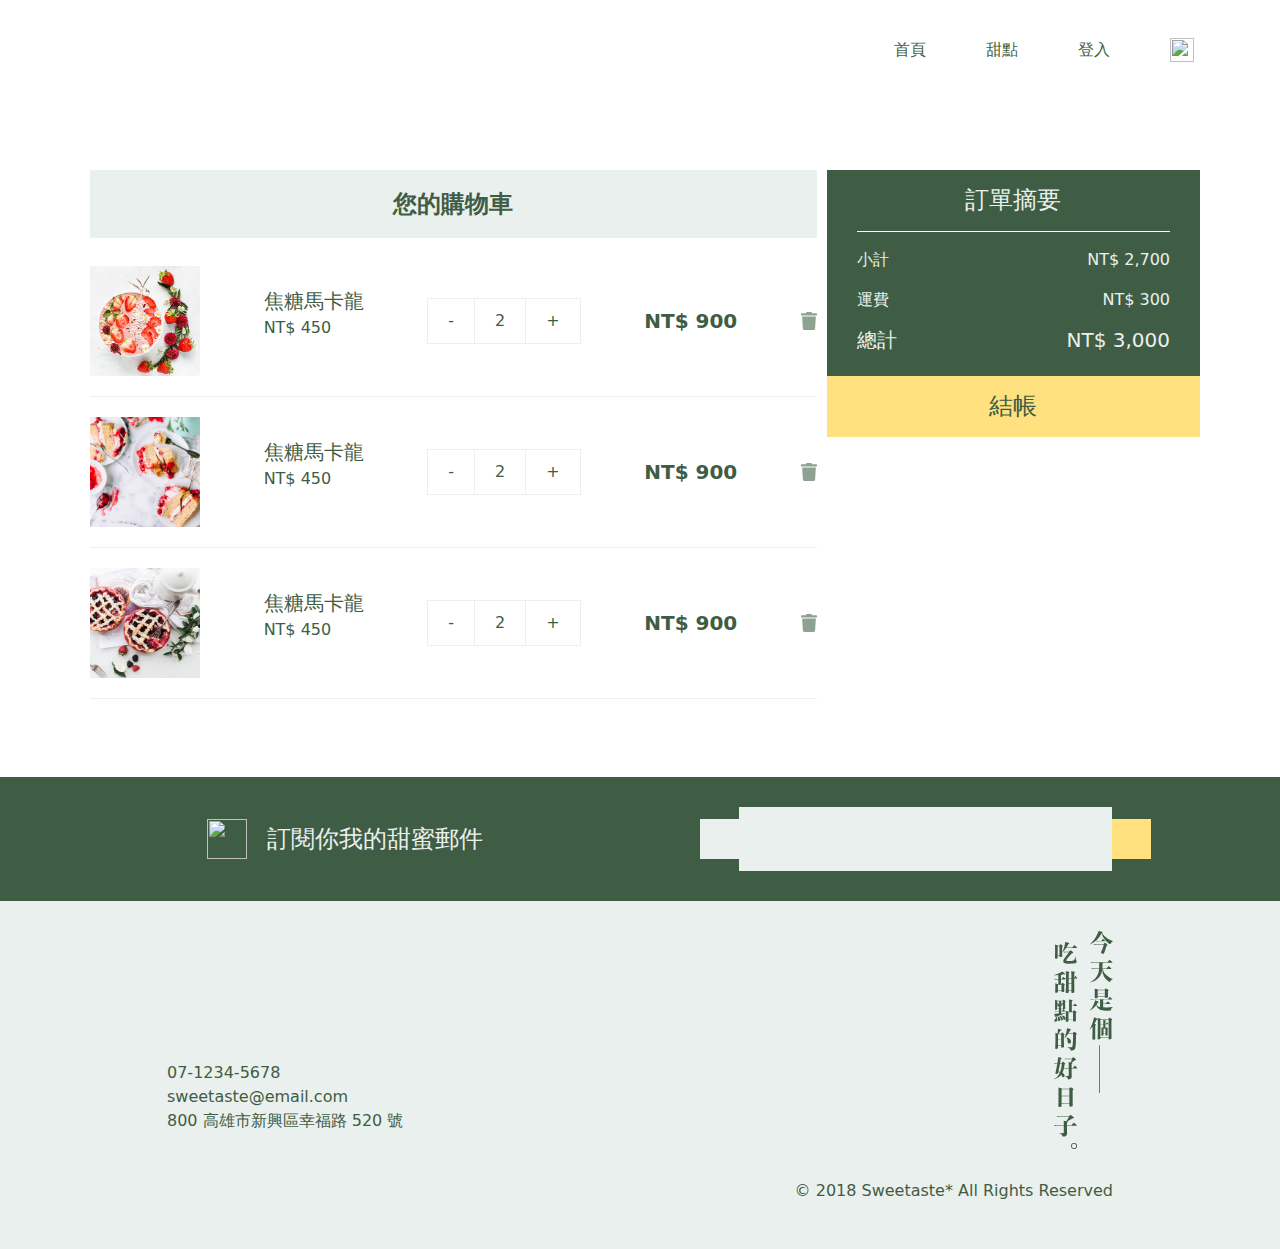
==== cart.html @ a4de26af "Add files via upload" ====
<!DOCTYPE html>
<html lang="en">
<head>
    <meta charset="UTF-8">
    <meta http-equiv="X-UA-Compatible" content="IE=edge">
    <meta name="viewport" content="width=device-width, initial-scale=1.0">
    <link rel="stylesheet" href="stylesheet/all.css" />
    <title>cart</title>


</head>
<body>
    <nav class="navbar navbar-expand-lg navbar-light">
        <div class="container px-md-3">
        <a class="navbar-brand-lg d-md-block d-none" href="#">
            <img
            src="https://raw.githubusercontent.com/hexschool/webLayoutTraining1st/f70f00178a7f0baa31e9c01634303d8562cfe93a/student-week1/logo-all-dark.svg"
            alt=""
            height="40"
            />
        </a>
        <a class="navbar-brand-sm d-md-none d-block order-2" href="#">
            <img
            src="https://raw.githubusercontent.com/hexschool/webLayoutTraining1st/f70f00178a7f0baa31e9c01634303d8562cfe93a/student-week1/logotype-lg-dark.svg"
            alt=""
            height="17"
            />
        </a>
        <button
            class="navbar-toggler border-0"
            type="button"
            data-bs-toggle="collapse"
            data-bs-target="#navbarSupportedContent"
            aria-controls="navbarSupportedContent"
            aria-expanded="false"
            aria-label="Toggle navigation"
        >
            <span class="navbar-toggler-icon"></span>
        </button>

        <div class="collapse navbar-collapse" id="navbarSupportedContent">
            <ul class="navbar-nav ms-auto mb-2 mb-lg-0">
            <li class="nav-item">
                <a class="nav-link link-primary" href="/index.html">首頁</a>
            </li>
            <li class="nav-item">
                <a class="nav-link link-primary" href="/product_list.html">甜點</a>
            </li>
            <li class="nav-item">
                <a class="nav-link link-primary" href="/log_in.html">登入</a>
            </li>
            </ul>
        </div>
        <div class="nav-cart ms-5 order-3">
                <a href="#">
                <img
                    src="https://github.com/hexschool/webLayoutTraining1st/blob/master/student-week1/shopping_cart.png?raw=true"
                    alt=""
                    width="24"
                    height="24"
                /></a>
        </div>
    </div>
    </nav>

    <section class="my-md-6 lg d-none d-md-block">
        <div class="container p-0 p-md-2">
            <div class="row gx-4 mx-0 justify-content-between">
                <div class="col-md-8">
                    <ul class="list-group">
                        <li class="list-group-item active bg-tietary border-0 text-primary fs-4 text-center fw-bold py-3" aria-current="true">您的購物車</li>
                        <li class="list-group-item border-0 px-0">
                            <div class="d-flex justify-content-between align-items-center py-4 border-bottom border-tietary">
                                <img class="object-fit" src="/sweetaste_img/p-8.jpg" height="110" width="110" alt="">
                                <div class="cart-item">
                                    <p class="fs-5 mb-0 fw-light text-primary">焦糖馬卡龍</p>
                                    <p class="text-primary fw-light" >NT$ 450</p>
                                </div>
                                <div class="d-flex text-primary fw-light">
                                    <span class="py-2 px-4 border border-tietary">-</span>
                                    <span class="py-2 px-4 border border-start-0 border-tietary">2</span>
                                    <span class="py-2 px-4 border border-start-0 border-tietary">+</span>
                                </div>
                                <p class="text-primary fs-5 fw-semibold mb-0">NT$ 900</p>
                                <img src="/sweetaste_img/trash-solid.svg" height="18" alt="">
                            </div>
                            <div class="d-flex justify-content-between align-items-center py-4 border-bottom border-tietary">
                                <img class="object-fit" src="/sweetaste_img/p-5.png" height="110" width="110" alt="">
                                <div class="cart-item">
                                    <p class="fs-5 mb-0 fw-light text-primary">焦糖馬卡龍</p>
                                    <p class="text-primary fw-light" >NT$ 450</p>
                                </div>
                                <div class="d-flex text-primary fw-light">
                                    <span class="py-2 px-4 border border-tietary">-</span>
                                    <span class="py-2 px-4 border border-start-0 border-tietary">2</span>
                                    <span class="py-2 px-4 border border-start-0 border-tietary">+</span>
                                </div>
                                <p class="text-primary fs-5 fw-semibold mb-0">NT$ 900</p>
                                <img src="/sweetaste_img/trash-solid.svg" height="18" alt="">
                            </div>
                            <div class="d-flex justify-content-between align-items-center py-4 border-bottom border-tietary">
                                <img class="object-fit" src="/sweetaste_img/p-3.png" height="110" width="110" alt="">
                                <div class="cart-item">
                                    <p class="fs-5 mb-0 fw-light text-primary">焦糖馬卡龍</p>
                                    <p class="text-primary fw-light" >NT$ 450</p>
                                </div>
                                <div class="d-flex text-primary fw-light">
                                    <span class="py-2 px-4 border border-tietary">-</span>
                                    <span class="py-2 px-4 border border-start-0 border-tietary">2</span>
                                    <span class="py-2 px-4 border border-start-0 border-tietary">+</span>
                                </div>
                                <p class="text-primary fs-5 fw-semibold mb-0">NT$ 900</p>
                                <img src="/sweetaste_img/trash-solid.svg" height="18" alt="">
                            </div>
                        </li>
                    </ul>
                </div>
                <div class="col-md-4 p-0">
                    <div class="bg-primary px-5">
                        <div class="d-flex justify-content-between align-items-center py-3 border-bottom border-white">
                            <h4 class="text-tietary mx-auto mb-0">訂單摘要</h4>
                        </div>
                        <ul class="list-group border-tietary border-1 bg-none">
                            <li class="text-tietary list-unstyled py-3">
                                <div class="d-flex justify-content-between fw-light">
                                    <p>小計</p>
                                    <p>NT$ 2,700</p>
                                </div>
                                <div class="d-flex justify-content-between fw-light">
                                    <p>運費</p>
                                    <p>NT$ 300</p>
                                </div>
                                <div class="d-flex justify-content-between">
                                    <h5>總計</h5>
                                    <h5>NT$ 3,000</h5>
                                </div>
                            </li>
                        </ul>
                    </div>
                    <div class="bg-accent py-3 text-center">
                        <h4 class="mb-0">結帳</h4>
                    </div>
                </div>
            </div>
        </div>
    </section>


        <section class="d-block d-md-none sm">
            <div class="bg-tietary border-0 text-primary fs-4 text-center fw-bold py-3">您的購物車</div>
            <div class="container">
                <div class="p-0">
                    <ul class="list-group border-bottom border-tietary mb-5 mx-2">
                        <li class="list-group-item border-0 px-0 py-0">
                            <div class="d-flex justify-content-around align-items-center pb-2 mt-5 border-bottom border-tietary">
                                <img class="object-fit" src="/sweetaste_img/p-8.jpg" height="106" width="157" alt="">
                                <div class="cart-item ml-3">
                                    <p class="fs-5 mb-0 fw-light text-primary">焦糖馬卡龍</p>
                                    <p class="text-primary fw-light" >NT$ 450</p>
                                    <div class="d-flex text-primary fw-light">
                                        <span class="py-2 px-4 border border-tietary">-</span>
                                        <span class="py-2 px-4 border border-start-0 border-tietary">2</span>
                                        <span class="py-2 px-4 border border-start-0 border-tietary">+</span>
                                    </div>
                                </div>
                            </div>
                            <p class="text-primary fs-5 fw-semibold mb-0 text-end py-2">NT$ 900</p>
                        </li>
                    </ul>
                </div>
                <div class="p-0">
                    <ul class="list-group border-bottom border-tietary mb-5 mx-2">
                        <li class="list-group-item border-0 px-0 py-0">
                            <div class="d-flex justify-content-around align-items-center pb-2 border-bottom border-tietary">
                                <img class="object-fit" src="/sweetaste_img/p-5.png" height="106" width="157" alt="">
                                <div class="cart-item ml-3">
                                    <p class="fs-5 mb-0 fw-light text-primary">焦糖馬卡龍</p>
                                    <p class="text-primary fw-light" >NT$ 450</p>
                                    <div class="d-flex text-primary fw-light">
                                        <span class="py-2 px-4 border border-tietary">-</span>
                                        <span class="py-2 px-4 border border-start-0 border-tietary">2</span>
                                        <span class="py-2 px-4 border border-start-0 border-tietary">+</span>
                                    </div>
                                </div>
                            </div>
                            <p class="text-primary fs-5 fw-semibold mb-0 text-end py-2">NT$ 900</p>
                        </li>
                    </ul>
                </div>
                <div class="d-block d-md-none p-0">
                    <ul class="list-group border-bottom border-tietary mb-5 mx-2">
                        <li class="list-group-item border-0 px-0 py-0">
                            <div class="d-flex justify-content-around align-items-center pb-2 border-bottom border-tietary">
                                <img class="object-fit" src="/sweetaste_img/p-3.png" height="106" width="157" alt="">
                                <div class="cart-item ml-3">
                                    <p class="fs-5 mb-0 fw-light text-primary">焦糖馬卡龍</p>
                                    <p class="text-primary fw-light" >NT$ 450</p>
                                    <div class="d-flex text-primary fw-light">
                                        <span class="py-2 px-4 border border-tietary">-</span>
                                        <span class="py-2 px-4 border border-start-0 border-tietary">2</span>
                                        <span class="py-2 px-4 border border-start-0 border-tietary">+</span>
                                    </div>
                                </div>
                            </div>
                            <p class="text-primary fs-5 fw-semibold mb-0 text-end py-2">NT$ 900</p>
                        </li>
                    </ul>
                </div>        
            </div>

            <div class="container px-5">
                <div class="d-flex justify-content-between align-items-center py-3 border-bottom border-white bg-tietary">
                    <h4 class=" mx-auto mb-0">訂單摘要</h4>
                </div>
                <ul class="list-group border-tietary border-1 bg-none">
                    <li class=" list-unstyled py-3">
                        <div class="d-flex justify-content-between fw-light">
                            <p>小計</p>
                            <p>NT$ 2,700</p>
                        </div>
                        <div class="d-flex justify-content-between fw-light">
                            <p>運費</p>
                            <p>NT$ 300</p>
                        </div>
                        <div class="d-flex justify-content-between">
                            <h5>總計</h5>
                            <h5>NT$ 3,000</h5>
                        </div>
                    </li>
                </ul>
            </div>
            <div class="bg-accent py-3 text-center">
                <h4 class="mb-0">結帳</h4>
            </div>
        </section>


    <section class="py-5 bg-primary">
        <div class="container">
            <div class="row justify-content-around">
                <div class="col-md-5 d-flex justify-content-center align-items-center mb-5 mb-md-0">
                    <img src="https://raw.githubusercontent.com/hexschool/webLayoutTraining1st/f70f00178a7f0baa31e9c01634303d8562cfe93a/student-week1/logo-light.svg"  width="40" height="40" alt="">
                    <p class="text-tietary fs-4 mx-4 mb-0">訂閱你我的甜蜜郵件</p>
                </div>
                <div class="col-md-5">
                    <div class="input-group d-flex flex-nowrap align-items-center">
                        <span class="input-group-text bg-tietary border-0 py-4" id="addon-wrapping"><img src="https://github.com/hexschool/webLayoutTraining1st/blob/master/student-week1/mail-24px.png?raw=true" alt=""></span>
                        <input type="text" class="form-control bg-tietary border-0 py-4" placeholder="" aria-label="Username" aria-describedby="addon-wrapping">
                        <span class="input-group-text bg-accent border-0 py-4" id="addon-wrapping"><img src="https://github.com/hexschool/webLayoutTraining1st/blob/master/student-week1/arrow_forward-24px.png?raw=true" alt=""></span>
                    </div>
                </div>
            </div>
        </div>
    </section>

    <footer class="bg-tietary py-5">
        <div class="container px-5 px-md-0">
            <div class="row justify-content-center">
                <div class="col-md-5 d-flex flex-column justify-content-between align-items-start">
                    <img src="https://raw.githubusercontent.com/hexschool/webLayoutTraining1st/f70f00178a7f0baa31e9c01634303d8562cfe93a/student-week1/logotype-sm-dark.svg" height="27" alt="">
                    <ul class="list-unstyled mt-5">
                        <li>07-1234-5678</li>
                        <li><a href="mailto:sweetaste@email.com"></a>sweetaste@email.com</li>
                        <li>800 高雄市新興區幸福路 520 號</li>
                    </ul>
                </div>

                <div class="col-md-5 d-flex d-none d-md-block">
                    <img class="float-end" src="/sweetaste_img/text-sm.svg" height="218" alt="">
                </div>
            </div>

            <div class="row justify-content-center align-items-center">
                <div class="col-md-5 mt-2">
                    <img src="https://raw.githubusercontent.com/hexschool/webLayoutTraining1st/f70f00178a7f0baa31e9c01634303d8562cfe93a/student-week1/ic-line%40.svg" height="32" alt="">
                    <img src="https://raw.githubusercontent.com/hexschool/webLayoutTraining1st/f70f00178a7f0baa31e9c01634303d8562cfe93a/student-week1/ic-facebook.svg" height="32" alt="">
                </div>

                <div class="col-md-5 mt-2 text-md-end mt-5">
                    <p>© 2018 Sweetaste* All Rights Reserved</p>
                </div>
            </div>

        </div>
    </footer>


</body>
</html>
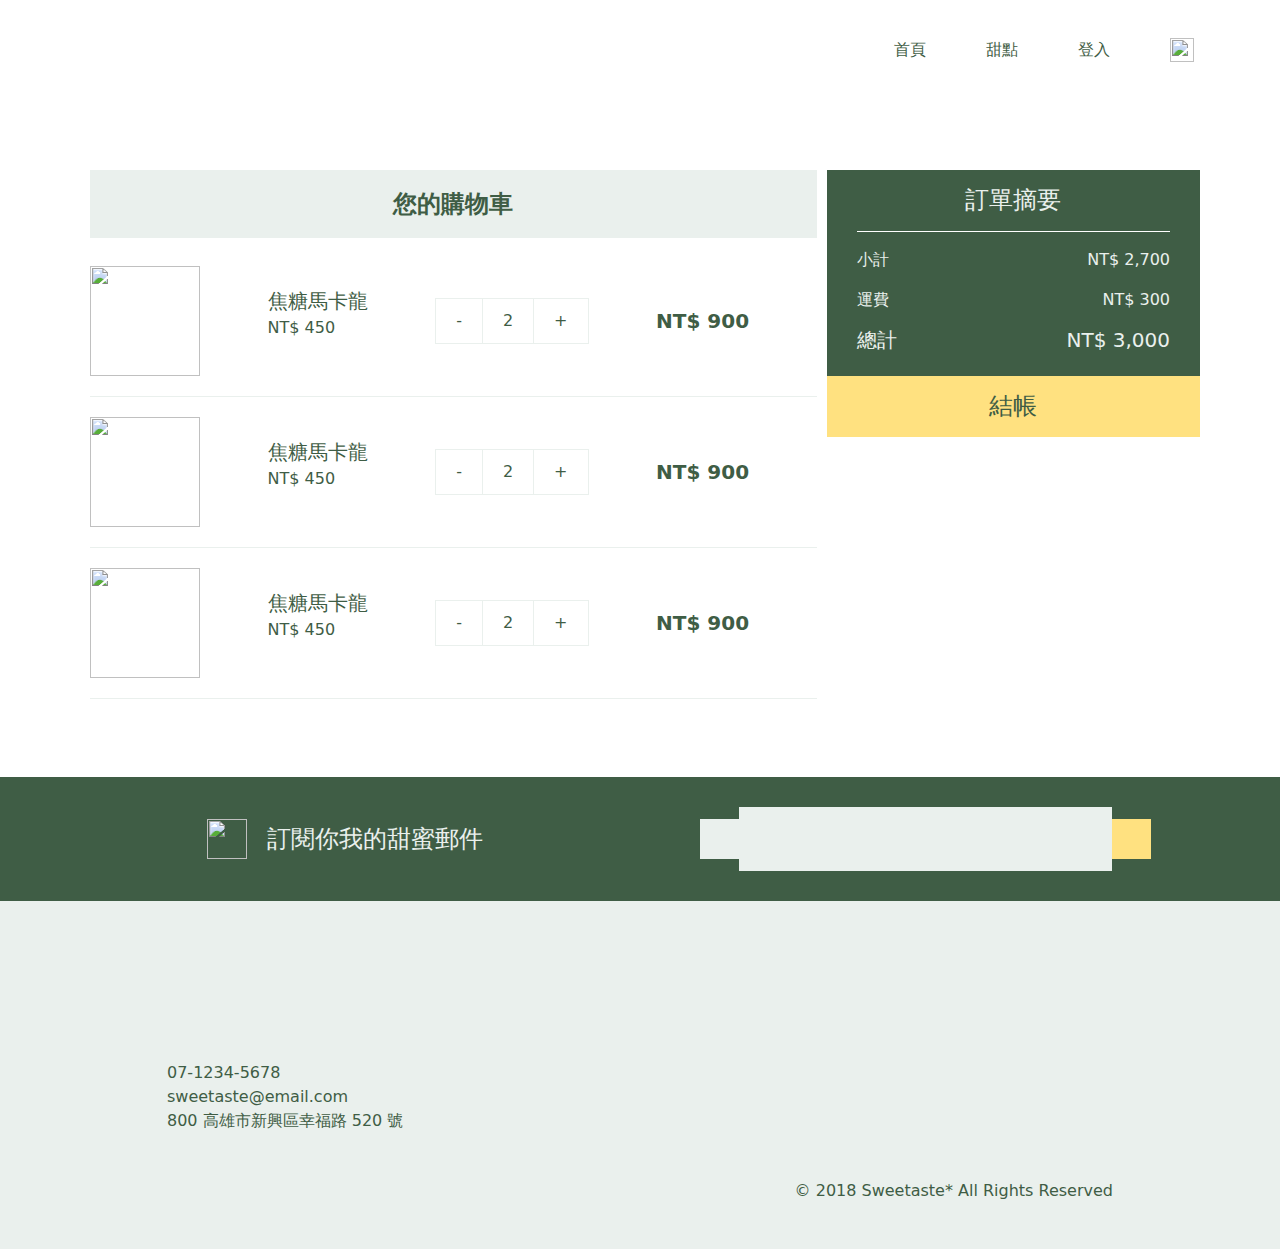
==== commit aa79aa2f: "v1(修改圖片路徑)" ====
--- a/cart.html
+++ b/cart.html
@@ -71,7 +71,7 @@
                         <li class="list-group-item active bg-tietary border-0 text-primary fs-4 text-center fw-bold py-3" aria-current="true">您的購物車</li>
                         <li class="list-group-item border-0 px-0">
                             <div class="d-flex justify-content-between align-items-center py-4 border-bottom border-tietary">
-                                <img class="object-fit" src="/sweetaste_img/p-8.jpg" height="110" width="110" alt="">
+                                <img class="object-fit" src="https://github.com/Jamie151515/W5/blob/main/sweetaste_img/p-8.jpg?raw=true" height="110" width="110" alt="">
                                 <div class="cart-item">
                                     <p class="fs-5 mb-0 fw-light text-primary">焦糖馬卡龍</p>
                                     <p class="text-primary fw-light" >NT$ 450</p>
@@ -82,10 +82,10 @@
                                     <span class="py-2 px-4 border border-start-0 border-tietary">+</span>
                                 </div>
                                 <p class="text-primary fs-5 fw-semibold mb-0">NT$ 900</p>
-                                <img src="/sweetaste_img/trash-solid.svg" height="18" alt="">
+                                <img src="https://raw.githubusercontent.com/Jamie151515/W5/a4de26af5e4ff4b569dcecda8cf694419014de01/sweetaste_img/trash-solid.svg" height="18" alt="">
                             </div>
                             <div class="d-flex justify-content-between align-items-center py-4 border-bottom border-tietary">
-                                <img class="object-fit" src="/sweetaste_img/p-5.png" height="110" width="110" alt="">
+                                <img class="object-fit" src="https://github.com/Jamie151515/W5/blob/main/sweetaste_img/p-5.png?raw=true" height="110" width="110" alt="">
                                 <div class="cart-item">
                                     <p class="fs-5 mb-0 fw-light text-primary">焦糖馬卡龍</p>
                                     <p class="text-primary fw-light" >NT$ 450</p>
@@ -96,10 +96,10 @@
                                     <span class="py-2 px-4 border border-start-0 border-tietary">+</span>
                                 </div>
                                 <p class="text-primary fs-5 fw-semibold mb-0">NT$ 900</p>
-                                <img src="/sweetaste_img/trash-solid.svg" height="18" alt="">
+                                <img src="https://raw.githubusercontent.com/Jamie151515/W5/a4de26af5e4ff4b569dcecda8cf694419014de01/sweetaste_img/trash-solid.svg" height="18" alt="">
                             </div>
                             <div class="d-flex justify-content-between align-items-center py-4 border-bottom border-tietary">
-                                <img class="object-fit" src="/sweetaste_img/p-3.png" height="110" width="110" alt="">
+                                <img class="object-fit" src="https://github.com/Jamie151515/W5/blob/main/sweetaste_img/p-3.png?raw=true" height="110" width="110" alt="">
                                 <div class="cart-item">
                                     <p class="fs-5 mb-0 fw-light text-primary">焦糖馬卡龍</p>
                                     <p class="text-primary fw-light" >NT$ 450</p>
@@ -110,7 +110,7 @@
                                     <span class="py-2 px-4 border border-start-0 border-tietary">+</span>
                                 </div>
                                 <p class="text-primary fs-5 fw-semibold mb-0">NT$ 900</p>
-                                <img src="/sweetaste_img/trash-solid.svg" height="18" alt="">
+                                <img src="https://raw.githubusercontent.com/Jamie151515/W5/a4de26af5e4ff4b569dcecda8cf694419014de01/sweetaste_img/trash-solid.svg" height="18" alt="">
                             </div>
                         </li>
                     </ul>
@@ -153,7 +153,7 @@
                     <ul class="list-group border-bottom border-tietary mb-5 mx-2">
                         <li class="list-group-item border-0 px-0 py-0">
                             <div class="d-flex justify-content-around align-items-center pb-2 mt-5 border-bottom border-tietary">
-                                <img class="object-fit" src="/sweetaste_img/p-8.jpg" height="106" width="157" alt="">
+                                <img class="object-fit" src="https://github.com/Jamie151515/W5/blob/main/sweetaste_img/p-8.jpg?raw=true" height="106" width="157" alt="">
                                 <div class="cart-item ml-3">
                                     <p class="fs-5 mb-0 fw-light text-primary">焦糖馬卡龍</p>
                                     <p class="text-primary fw-light" >NT$ 450</p>
@@ -172,7 +172,7 @@
                     <ul class="list-group border-bottom border-tietary mb-5 mx-2">
                         <li class="list-group-item border-0 px-0 py-0">
                             <div class="d-flex justify-content-around align-items-center pb-2 border-bottom border-tietary">
-                                <img class="object-fit" src="/sweetaste_img/p-5.png" height="106" width="157" alt="">
+                                <img class="object-fit" src="https://github.com/Jamie151515/W5/blob/main/sweetaste_img/p-5.png?raw=true" height="106" width="157" alt="">
                                 <div class="cart-item ml-3">
                                     <p class="fs-5 mb-0 fw-light text-primary">焦糖馬卡龍</p>
                                     <p class="text-primary fw-light" >NT$ 450</p>
@@ -191,7 +191,7 @@
                     <ul class="list-group border-bottom border-tietary mb-5 mx-2">
                         <li class="list-group-item border-0 px-0 py-0">
                             <div class="d-flex justify-content-around align-items-center pb-2 border-bottom border-tietary">
-                                <img class="object-fit" src="/sweetaste_img/p-3.png" height="106" width="157" alt="">
+                                <img class="object-fit" src="https://github.com/Jamie151515/W5/blob/main/sweetaste_img/p-3.png?raw=true" height="106" width="157" alt="">
                                 <div class="cart-item ml-3">
                                     <p class="fs-5 mb-0 fw-light text-primary">焦糖馬卡龍</p>
                                     <p class="text-primary fw-light" >NT$ 450</p>
@@ -266,7 +266,7 @@
                 </div>
 
                 <div class="col-md-5 d-flex d-none d-md-block">
-                    <img class="float-end" src="/sweetaste_img/text-sm.svg" height="218" alt="">
+                    <img class="float-end" src="https://raw.githubusercontent.com/Jamie151515/W5/a4de26af5e4ff4b569dcecda8cf694419014de01/sweetaste_img/text-sm.svg" height="218" alt="">
                 </div>
             </div>
 
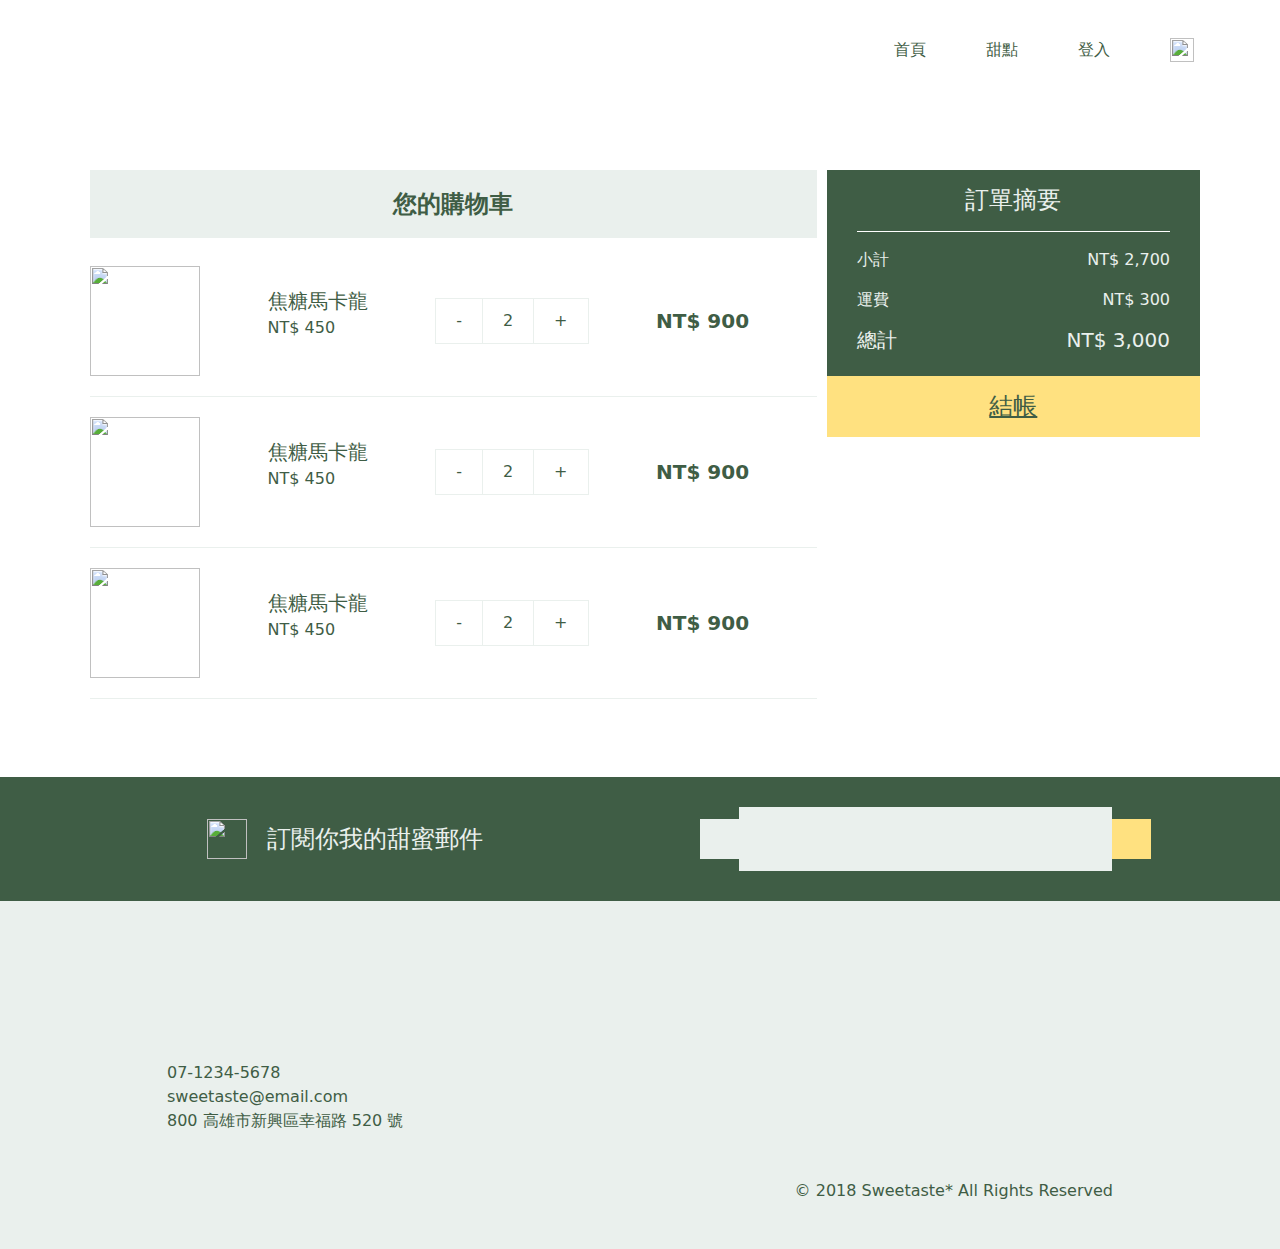
==== commit 3072a74b: "final" ====
--- a/cart.html
+++ b/cart.html
@@ -12,14 +12,14 @@
 <body>
     <nav class="navbar navbar-expand-lg navbar-light">
         <div class="container px-md-3">
-        <a class="navbar-brand-lg d-md-block d-none" href="#">
+        <a class="navbar-brand-lg d-md-block d-none" href="https://jamie151515.github.io/W5/index.html">
             <img
             src="https://raw.githubusercontent.com/hexschool/webLayoutTraining1st/f70f00178a7f0baa31e9c01634303d8562cfe93a/student-week1/logo-all-dark.svg"
             alt=""
             height="40"
             />
         </a>
-        <a class="navbar-brand-sm d-md-none d-block order-2" href="#">
+        <a class="navbar-brand-sm d-md-none d-block order-2" href="https://jamie151515.github.io/W5/index.html">
             <img
             src="https://raw.githubusercontent.com/hexschool/webLayoutTraining1st/f70f00178a7f0baa31e9c01634303d8562cfe93a/student-week1/logotype-lg-dark.svg"
             alt=""
@@ -41,18 +41,18 @@
         <div class="collapse navbar-collapse" id="navbarSupportedContent">
             <ul class="navbar-nav ms-auto mb-2 mb-lg-0">
             <li class="nav-item">
-                <a class="nav-link link-primary" href="/index.html">首頁</a>
+                <a class="nav-link link-primary" href="https://jamie151515.github.io/W5/index.html">首頁</a>
             </li>
             <li class="nav-item">
-                <a class="nav-link link-primary" href="/product_list.html">甜點</a>
+                <a class="nav-link link-primary" href="https://jamie151515.github.io/W5/product_list.html">甜點</a>
             </li>
             <li class="nav-item">
-                <a class="nav-link link-primary" href="/log_in.html">登入</a>
+                <a class="nav-link link-primary" href="https://jamie151515.github.io/W5/log_in.html">登入</a>
             </li>
             </ul>
         </div>
         <div class="nav-cart ms-5 order-3">
-                <a href="#">
+                <a href="https://jamie151515.github.io/W5/cart.html">
                 <img
                     src="https://github.com/hexschool/webLayoutTraining1st/blob/master/student-week1/shopping_cart.png?raw=true"
                     alt=""
@@ -138,7 +138,9 @@
                         </ul>
                     </div>
                     <div class="bg-accent py-3 text-center">
-                        <h4 class="mb-0">結帳</h4>
+                        <a href="https://jamie151515.github.io/W5/shipping.html">
+                            <h4 class="mb-0">結帳</h4>
+                        </a>
                     </div>
                 </div>
             </div>
@@ -230,8 +232,9 @@
                 </ul>
             </div>
             <div class="bg-accent py-3 text-center">
-                <h4 class="mb-0">結帳</h4>
-            </div>
+                <a href="https://jamie151515.github.io/W5/shipping.html">
+                    <h4 class="mb-0">結帳</h4>
+                </a>            </div>
         </section>
 
 
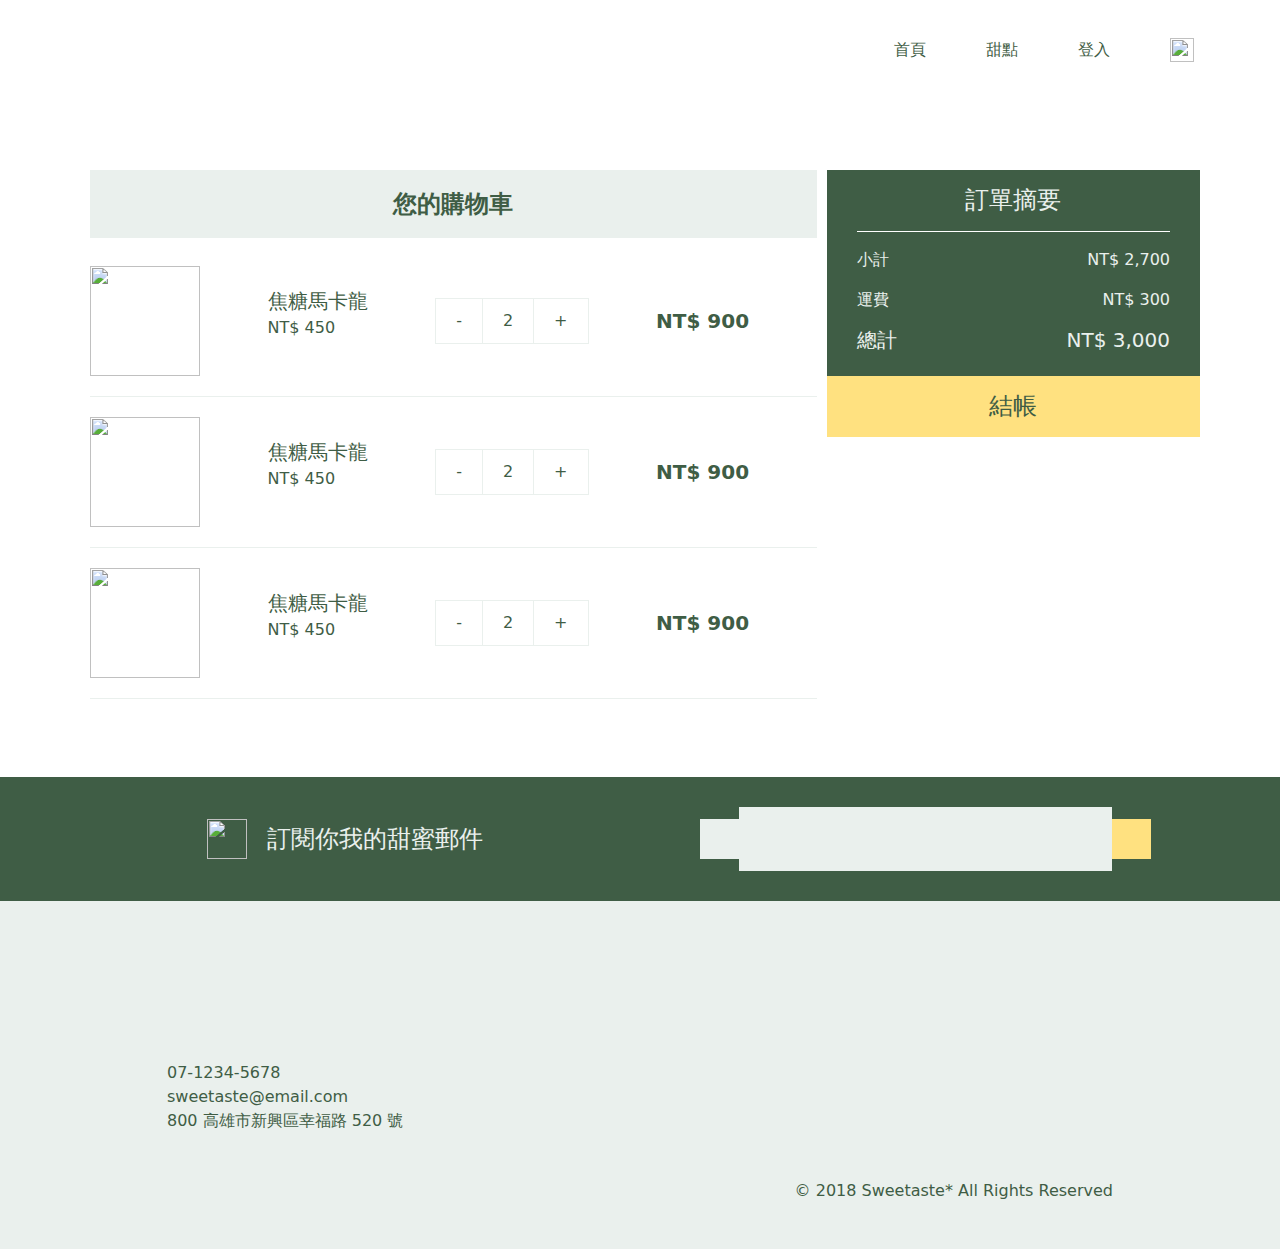
==== commit 2661c304: "final" ====
--- a/cart.html
+++ b/cart.html
@@ -12,14 +12,14 @@
 <body>
     <nav class="navbar navbar-expand-lg navbar-light">
         <div class="container px-md-3">
-        <a class="navbar-brand-lg d-md-block d-none" href="https://jamie151515.github.io/W5/index.html">
+        <a class="navbar-brand-lg d-md-block d-none" href="https://jamie151515.github.io/W5/">
             <img
             src="https://raw.githubusercontent.com/hexschool/webLayoutTraining1st/f70f00178a7f0baa31e9c01634303d8562cfe93a/student-week1/logo-all-dark.svg"
             alt=""
             height="40"
             />
         </a>
-        <a class="navbar-brand-sm d-md-none d-block order-2" href="https://jamie151515.github.io/W5/index.html">
+        <a class="navbar-brand-sm d-md-none d-block order-2" href="https://jamie151515.github.io/W5/">
             <img
             src="https://raw.githubusercontent.com/hexschool/webLayoutTraining1st/f70f00178a7f0baa31e9c01634303d8562cfe93a/student-week1/logotype-lg-dark.svg"
             alt=""
@@ -41,7 +41,7 @@
         <div class="collapse navbar-collapse" id="navbarSupportedContent">
             <ul class="navbar-nav ms-auto mb-2 mb-lg-0">
             <li class="nav-item">
-                <a class="nav-link link-primary" href="https://jamie151515.github.io/W5/index.html">首頁</a>
+                <a class="nav-link link-primary" href="https://jamie151515.github.io/W5/">首頁</a>
             </li>
             <li class="nav-item">
                 <a class="nav-link link-primary" href="https://jamie151515.github.io/W5/product_list.html">甜點</a>
@@ -138,7 +138,7 @@
                         </ul>
                     </div>
                     <div class="bg-accent py-3 text-center">
-                        <a href="https://jamie151515.github.io/W5/shipping.html">
+                        <a class="text-decoration-none" href="https://jamie151515.github.io/W5/shipping.html">
                             <h4 class="mb-0">結帳</h4>
                         </a>
                     </div>
